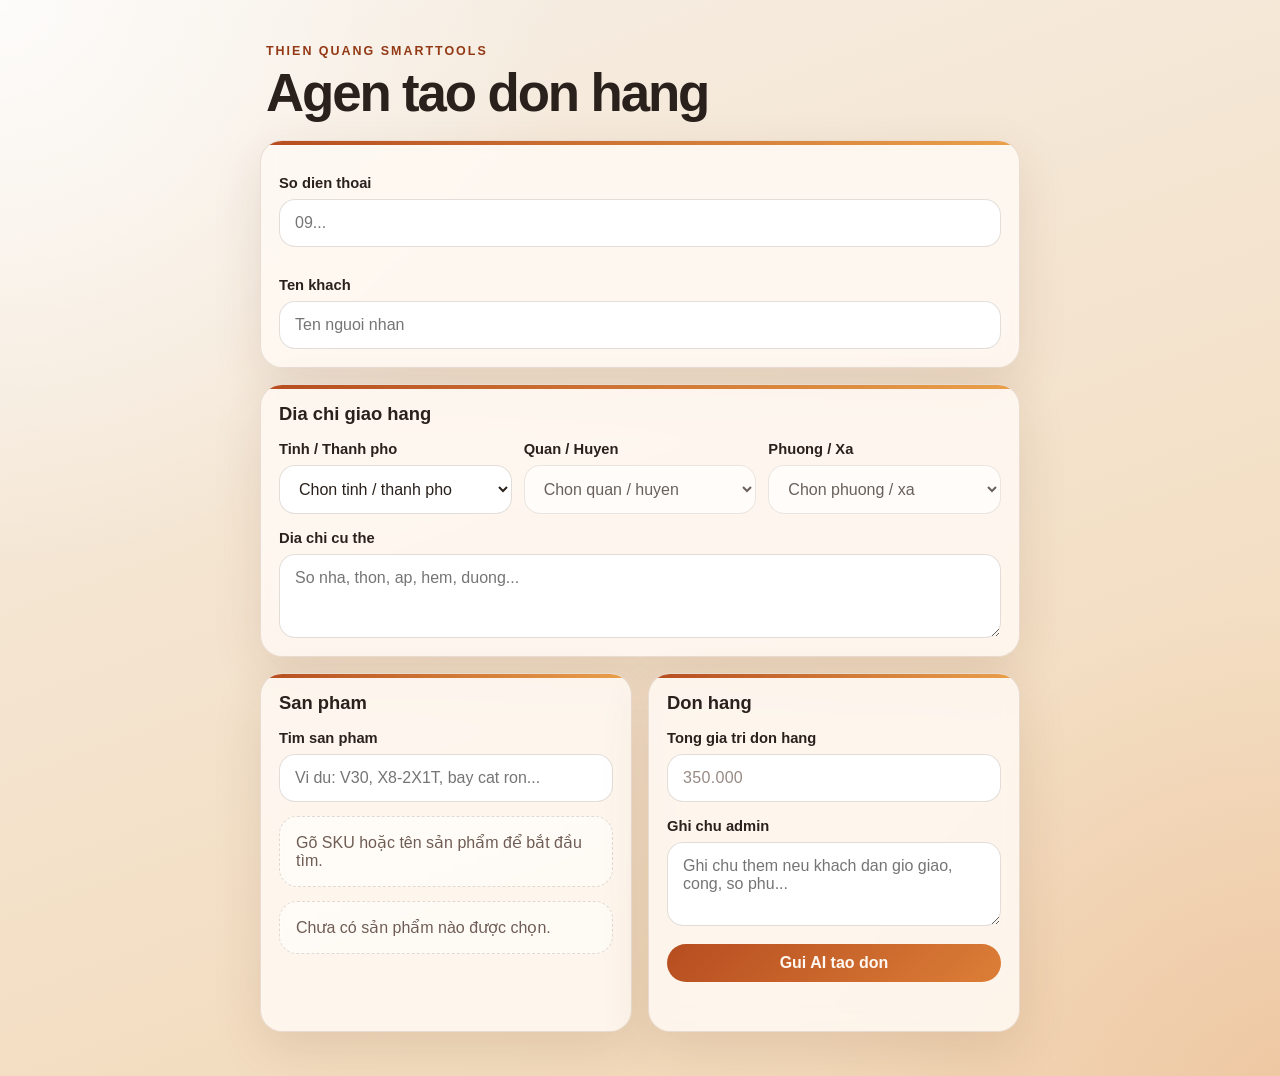
==== site/apps/dashboard/index.html @ 78123dea "Hide created orders and keep only active pending orders on mobile The admin app should behave like a" ====
<!doctype html>
<html lang="vi">
  <head>
    <meta charset="utf-8" />
    <meta name="viewport" content="width=device-width, initial-scale=1" />
    <meta name="theme-color" content="#d96c3d" />
    <meta name="mobile-web-app-capable" content="yes" />
    <meta name="apple-mobile-web-app-capable" content="yes" />
    <meta name="apple-mobile-web-app-status-bar-style" content="default" />
    <meta name="apple-mobile-web-app-title" content="TQ Orders" />
    <title>Agen tao don hang</title>
    <link rel="manifest" href="./manifest.webmanifest" />
    <link rel="apple-touch-icon" href="./icons/apple-touch-icon.png" />
    <link rel="icon" type="image/png" sizes="192x192" href="./icons/icon-192.png" />
    <link rel="stylesheet" href="./styles.css?v=20260626a" />
  </head>
  <body>
    <div class="page-shell">
      <header class="hero">
        <p class="eyebrow">Thien Quang Smarttools</p>
        <h1>Agen tao don hang</h1>
      </header>

      <main class="dashboard">
        <section class="panel">
          <div class="panel-heading" hidden>
            <h2>Thong tin khach</h2>
          </div>

          <label class="field">
            <span>So dien thoai</span>
            <input id="customerPhone" type="tel" inputmode="numeric" placeholder="09..." />
          </label>

          <div id="customerSuggestions" class="suggestion-stack" hidden></div>

          <label class="field">
            <span>Ten khach</span>
            <input id="customerName" type="text" placeholder="Ten nguoi nhan" />
          </label>
        </section>

        <section class="panel">
          <div class="panel-heading">
            <h2>Dia chi giao hang</h2>
          </div>

          <div class="address-grid">
            <label class="field">
              <span>Tinh / Thanh pho</span>
              <select id="provinceSelect">
                <option value="">Chon tinh / thanh pho</option>
              </select>
            </label>

            <label class="field">
              <span>Quan / Huyen</span>
              <select id="districtSelect" disabled>
                <option value="">Chon quan / huyen</option>
              </select>
            </label>

            <label class="field">
              <span>Phuong / Xa</span>
              <select id="wardSelect" disabled>
                <option value="">Chon phuong / xa</option>
              </select>
            </label>
          </div>

          <label class="field">
            <span>Dia chi cu the</span>
            <textarea
              id="addressDetail"
              rows="3"
              placeholder="So nha, thon, ap, hem, duong..."
            ></textarea>
          </label>
        </section>

        <section class="panel">
          <div class="panel-heading">
            <h2>San pham</h2>
          </div>

          <label class="field">
            <span>Tim san pham</span>
            <input
              id="productSearch"
              type="search"
              inputmode="search"
              placeholder="Vi du: V30, X8-2X1T, bay cat ron..."
            />
          </label>

          <div id="productResults" class="product-results"></div>
          <div id="selectedItems" class="selected-items empty-state">
            Chua co san pham nao duoc chon.
          </div>
        </section>

        <section class="panel">
          <div class="panel-heading">
            <h2>Don hang</h2>
          </div>

          <label class="field">
            <span>Tong gia tri don hang</span>
            <input
              id="orderTotal"
              type="text"
              inputmode="numeric"
              placeholder="350.000"
            />
          </label>

          <label class="field">
            <span>Ghi chu admin</span>
            <textarea
              id="orderNote"
              rows="3"
              placeholder="Ghi chu them neu khach dan gio giao, cong, so phu..."
            ></textarea>
          </label>

          <button id="queueRequest" class="primary-button" type="button">
            Gui AI tao don
          </button>
          <p id="formMessage" class="form-message" aria-live="polite"></p>
        </section>

        <section id="opsPanel" class="panel" hidden>
          <div class="panel-heading" hidden>
            <h2>Ket noi inbox</h2>
          </div>
          <div class="inbox-config" hidden>
            <label class="field">
              <span>Inbox URL</span>
              <input
                id="inboxUrl"
                type="url"
                inputmode="url"
                placeholder="https://script.google.com/macros/s/.../exec"
              />
            </label>

            <label class="field">
              <span>Inbox key</span>
              <input
                id="inboxKey"
                type="text"
                placeholder="Nhap inbox key"
              />
            </label>

            <p class="helper-text">
              Nhap 1 lan de dien thoai gui don vao inbox that va nhan trang thai tao don.
            </p>
          </div>
          <div class="queue-actions" hidden></div>
          <button id="sendQueue" class="ghost-button" type="button" hidden>Gui inbox</button>
          <button id="copyQueue" class="ghost-button" type="button" hidden>Copy queue</button>
          <button id="downloadQueue" class="ghost-button" type="button" hidden>Tai queue JSON</button>
          <button id="clearQueue" class="ghost-button" type="button" hidden>Xoa queue</button>
          <p id="queueMessage" class="form-message" aria-live="polite" hidden></p>
          <div id="queueItems" class="selected-items empty-state">Chua co yeu cau nao trong queue.</div>
        </section>

        <section id="payloadPanel" class="panel payload-panel" hidden>
          <pre id="payloadPreview" class="payload-preview" hidden>Chua co payload.</pre>
        </section>
      </main>
    </div>

    <script type="module" src="./app.js?v=20260626a"></script>
  </body>
</html>
---- site/apps/dashboard/styles.css ----
:root {
  --bg: #f6efe6;
  --bg-accent: #f2d7b4;
  --panel: rgba(255, 250, 244, 0.86);
  --panel-border: rgba(107, 58, 34, 0.14);
  --ink: #2a211d;
  --muted: #6f5d55;
  --brand: #b64d20;
  --brand-strong: #933915;
  --line: rgba(85, 52, 36, 0.16);
  --shadow: 0 18px 50px rgba(98, 53, 27, 0.12);
  --radius: 22px;
}

* {
  box-sizing: border-box;
}

html,
body {
  margin: 0;
  min-height: 100%;
  font-family: "Segoe UI", "Helvetica Neue", sans-serif;
  color: var(--ink);
  background:
    radial-gradient(circle at top left, rgba(255, 255, 255, 0.8), transparent 34%),
    radial-gradient(circle at bottom right, rgba(217, 108, 61, 0.14), transparent 28%),
    linear-gradient(160deg, var(--bg), var(--bg-accent));
}

body {
  padding: 20px 14px 36px;
}

.page-shell {
  max-width: 760px;
  margin: 0 auto;
}

.hero {
  padding: 12px 6px 22px;
}

.eyebrow {
  margin: 0 0 10px;
  font-size: 0.78rem;
  font-weight: 700;
  letter-spacing: 0.16em;
  text-transform: uppercase;
  color: var(--brand-strong);
}

.hero h1 {
  margin: 0;
  font-size: clamp(2rem, 7vw, 3.3rem);
  line-height: 0.95;
  letter-spacing: -0.04em;
}

.hero-copy {
  max-width: 52ch;
  margin: 14px 0 0;
  font-size: 1rem;
  line-height: 1.55;
  color: var(--muted);
}

.dashboard {
  display: grid;
  gap: 16px;
}

.panel {
  position: relative;
  overflow: hidden;
  padding: 18px;
  border: 1px solid var(--panel-border);
  border-radius: var(--radius);
  background: var(--panel);
  box-shadow: var(--shadow);
  backdrop-filter: blur(10px);
}

.panel::before {
  content: "";
  position: absolute;
  inset: 0 auto auto 0;
  width: 100%;
  height: 4px;
  background: linear-gradient(90deg, var(--brand), #eaa04a);
}

.panel-heading h2 {
  margin: 0;
  font-size: 1.15rem;
}

.panel-heading p {
  margin: 8px 0 0;
  color: var(--muted);
  font-size: 0.94rem;
  line-height: 1.45;
}

.field {
  display: grid;
  gap: 8px;
  margin-top: 16px;
}

.field span {
  font-size: 0.92rem;
  font-weight: 700;
}

input,
select,
textarea,
button {
  font: inherit;
}

input,
select,
textarea {
  width: 100%;
  border: 1px solid var(--line);
  border-radius: 16px;
  background: rgba(255, 255, 255, 0.94);
  color: var(--ink);
  padding: 14px 15px;
  outline: none;
  transition: border-color 140ms ease, box-shadow 140ms ease, transform 140ms ease;
}

input:focus,
select:focus,
textarea:focus {
  border-color: rgba(182, 77, 32, 0.65);
  box-shadow: 0 0 0 4px rgba(182, 77, 32, 0.12);
  transform: translateY(-1px);
}

textarea {
  resize: vertical;
}

#orderTotal {
  font-weight: 700;
  font-variant-numeric: tabular-nums;
  letter-spacing: 0.02em;
}

#orderTotal::placeholder {
  font-weight: 400;
  color: rgba(111, 93, 85, 0.72);
}

.address-grid {
  display: grid;
  gap: 12px;
}

.suggestion-stack,
.product-results,
.selected-items {
  display: grid;
  gap: 10px;
  margin-top: 14px;
}

.suggestion-card,
.product-card,
.selected-card {
  border: 1px solid var(--line);
  border-radius: 18px;
  background: rgba(255, 255, 255, 0.88);
  padding: 14px;
}

.suggestion-card strong,
.product-card strong,
.selected-card strong {
  display: block;
  font-size: 1rem;
}

.meta,
.helper {
  margin-top: 6px;
  color: var(--muted);
  font-size: 0.88rem;
  line-height: 1.45;
}

.suggestion-actions,
.product-card-footer,
.selected-card-footer,
.queue-actions {
  display: flex;
  flex-wrap: wrap;
  gap: 8px;
  margin-top: 12px;
}

.ghost-button,
.mini-button,
.remove-button,
.primary-button {
  border: none;
  border-radius: 999px;
  padding: 10px 14px;
  cursor: pointer;
  transition: transform 140ms ease, opacity 140ms ease, background 140ms ease;
}

.ghost-button,
.mini-button {
  background: rgba(182, 77, 32, 0.12);
  color: var(--brand-strong);
  font-weight: 700;
}

.primary-button {
  width: 100%;
  margin-top: 18px;
  background: linear-gradient(135deg, var(--brand), #dc7e37);
  color: #fff8f2;
  font-weight: 800;
}

.remove-button {
  background: rgba(42, 33, 29, 0.08);
  color: var(--ink);
  font-weight: 700;
}

.ghost-button:hover,
.mini-button:hover,
.remove-button:hover,
.primary-button:hover {
  transform: translateY(-1px);
}

.selected-items.empty-state,
.product-results.empty-state {
  border: 1px dashed var(--line);
  border-radius: 18px;
  background: rgba(255, 255, 255, 0.46);
  color: var(--muted);
  padding: 16px;
}

.panel.status-only {
  padding-top: 14px;
}

.panel.status-only::before {
  opacity: 0.65;
}

.panel.status-only .selected-items {
  margin-top: 0;
}

.quantity-row {
  display: grid;
  gap: 8px;
  margin-top: 12px;
}

.quantity-row input {
  max-width: 140px;
}

.payload-panel {
  margin-bottom: 12px;
}

.inbox-config {
  display: grid;
  gap: 12px;
}

.helper-text {
  margin: 2px 2px 0;
  color: #7a6255;
  font-size: 0.9rem;
  line-height: 1.45;
}

.queue-card-top {
  display: flex;
  justify-content: space-between;
  gap: 12px;
  align-items: center;
}

.queue-status {
  border-radius: 999px;
  background: rgba(182, 77, 32, 0.14);
  color: var(--brand-strong);
  padding: 6px 10px;
  font-size: 0.8rem;
  font-weight: 800;
  white-space: nowrap;
}

.queue-card-created {
  border: 1px solid rgba(55, 140, 80, 0.28);
  background: linear-gradient(180deg, rgba(238, 250, 240, 0.96), rgba(255, 255, 255, 0.96));
}

.queue-card-created .queue-status {
  background: rgba(55, 140, 80, 0.16);
  color: #2d7a43;
}

.payload-preview {
  margin: 16px 0 0;
  border-radius: 18px;
  background: #241d1a;
  color: #f9f1e8;
  padding: 16px;
  overflow: auto;
  font-size: 0.88rem;
  line-height: 1.5;
}

.form-message {
  min-height: 1.4em;
  margin: 10px 4px 0;
  color: var(--brand-strong);
  font-size: 0.92rem;
}

@media (min-width: 720px) {
  body {
    padding: 32px 20px 44px;
  }

  .dashboard {
    grid-template-columns: 1fr 1fr;
  }

  .dashboard .panel:first-child,
  .dashboard .panel:nth-child(2),
  .payload-panel {
    grid-column: 1 / -1;
  }

  .address-grid {
    grid-template-columns: repeat(3, minmax(0, 1fr));
  }
}
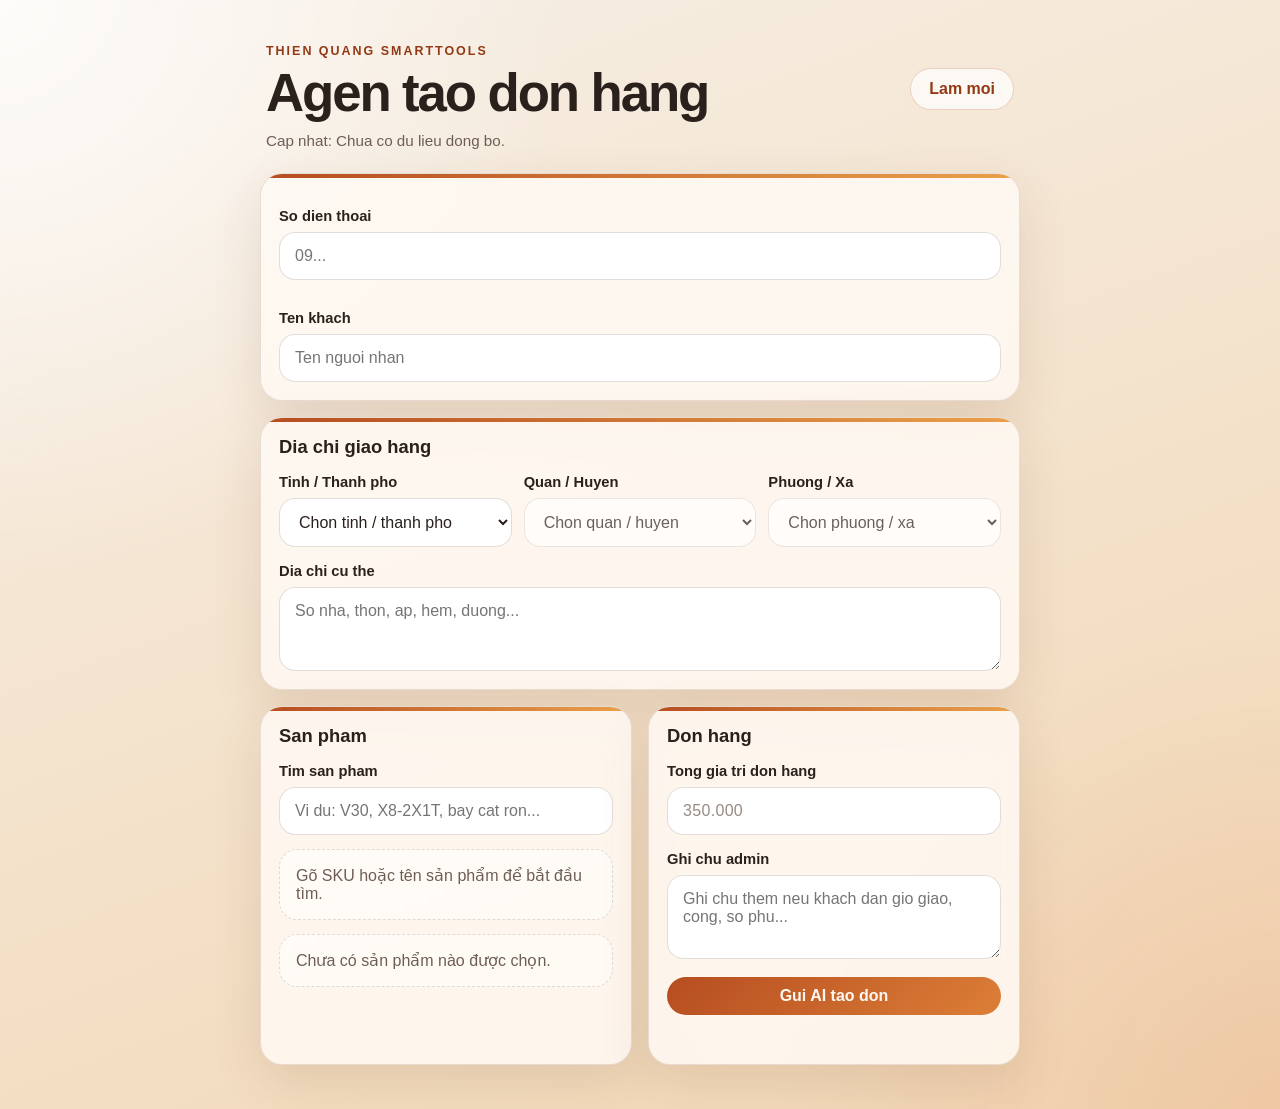
==== commit 3126bf57: "Publish the mobile dashboard sync affordances live This Pages update surfaces the last-sync timestam" ====
--- a/site/apps/dashboard/index.html
+++ b/site/apps/dashboard/index.html
@@ -12,13 +12,21 @@
     <link rel="manifest" href="./manifest.webmanifest" />
     <link rel="apple-touch-icon" href="./icons/apple-touch-icon.png" />
     <link rel="icon" type="image/png" sizes="192x192" href="./icons/icon-192.png" />
-    <link rel="stylesheet" href="./styles.css?v=20260626a" />
+    <link rel="stylesheet" href="./styles.css?v=20260627a" />
   </head>
   <body>
     <div class="page-shell">
       <header class="hero">
         <p class="eyebrow">Thien Quang Smarttools</p>
-        <h1>Agen tao don hang</h1>
+        <div class="hero-topbar">
+          <div class="hero-title-block">
+            <h1>Agen tao don hang</h1>
+            <p id="syncStatusText" class="hero-sync-text">Cap nhat: Dang tai du lieu...</p>
+          </div>
+          <button id="refreshStatusButton" class="hero-refresh-button" type="button">
+            Lam moi
+          </button>
+        </div>
       </header>
 
       <main class="dashboard">
@@ -172,6 +180,6 @@
       </main>
     </div>
 
-    <script type="module" src="./app.js?v=20260626a"></script>
+    <script type="module" src="./app.js?v=20260627a"></script>
   </body>
 </html>
--- a/site/apps/dashboard/styles.css
+++ b/site/apps/dashboard/styles.css
@@ -57,6 +57,45 @@
   letter-spacing: -0.04em;
 }
 
+.hero-topbar {
+  display: flex;
+  align-items: flex-start;
+  justify-content: space-between;
+  gap: 14px;
+}
+
+.hero-title-block {
+  min-width: 0;
+}
+
+.hero-sync-text {
+  margin: 12px 0 0;
+  color: var(--muted);
+  font-size: 0.95rem;
+  line-height: 1.4;
+}
+
+.hero-refresh-button {
+  flex: 0 0 auto;
+  border: 1px solid rgba(182, 77, 32, 0.24);
+  border-radius: 999px;
+  background: rgba(255, 255, 255, 0.72);
+  color: var(--brand-strong);
+  padding: 11px 18px;
+  font-weight: 800;
+  cursor: pointer;
+  transition: transform 140ms ease, background 140ms ease, opacity 140ms ease;
+}
+
+.hero-refresh-button:hover {
+  transform: translateY(-1px);
+}
+
+.hero-refresh-button:disabled {
+  opacity: 0.65;
+  cursor: wait;
+}
+
 .hero-copy {
   max-width: 52ch;
   margin: 14px 0 0;
@@ -193,6 +232,12 @@
   line-height: 1.45;
 }
 
+.helper-error {
+  color: #b42318;
+  font-style: italic;
+  font-weight: 400;
+}
+
 .suggestion-actions,
 .product-card-footer,
 .selected-card-footer,
@@ -316,6 +361,26 @@
   color: #2d7a43;
 }
 
+.queue-card-waiting-approval {
+  border: 1px solid rgba(182, 77, 32, 0.22);
+  background: linear-gradient(180deg, rgba(255, 248, 240, 0.96), rgba(255, 255, 255, 0.96));
+}
+
+.queue-card-waiting-approval .queue-status {
+  background: rgba(182, 77, 32, 0.14);
+  color: var(--brand-strong);
+}
+
+.queue-card-failed {
+  border: 1px solid rgba(180, 35, 24, 0.22);
+  background: linear-gradient(180deg, rgba(255, 244, 242, 0.96), rgba(255, 255, 255, 0.96));
+}
+
+.queue-card-failed .queue-status {
+  background: rgba(180, 35, 24, 0.14);
+  color: #b42318;
+}
+
 .payload-preview {
   margin: 16px 0 0;
   border-radius: 18px;
@@ -353,3 +418,14 @@
     grid-template-columns: repeat(3, minmax(0, 1fr));
   }
 }
+
+@media (max-width: 520px) {
+  .hero-topbar {
+    flex-direction: column;
+    align-items: stretch;
+  }
+
+  .hero-refresh-button {
+    align-self: flex-start;
+  }
+}
